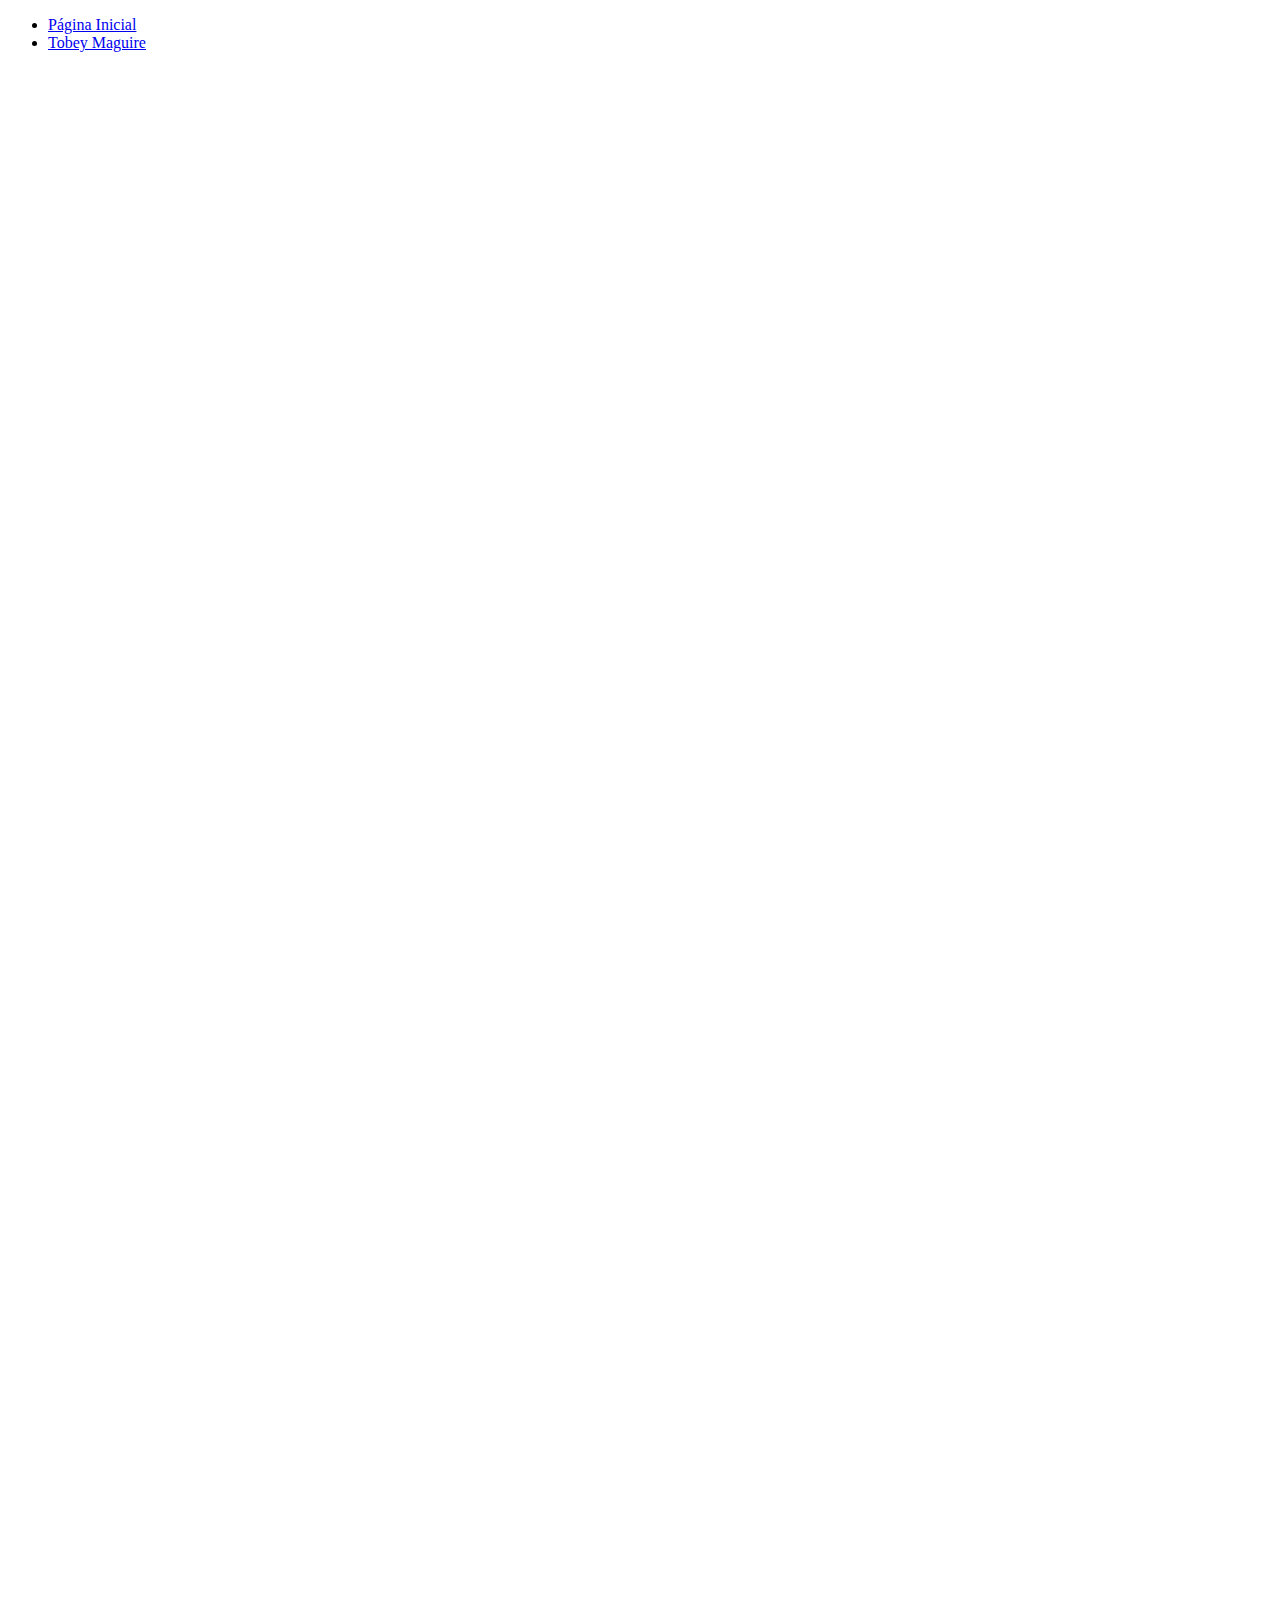
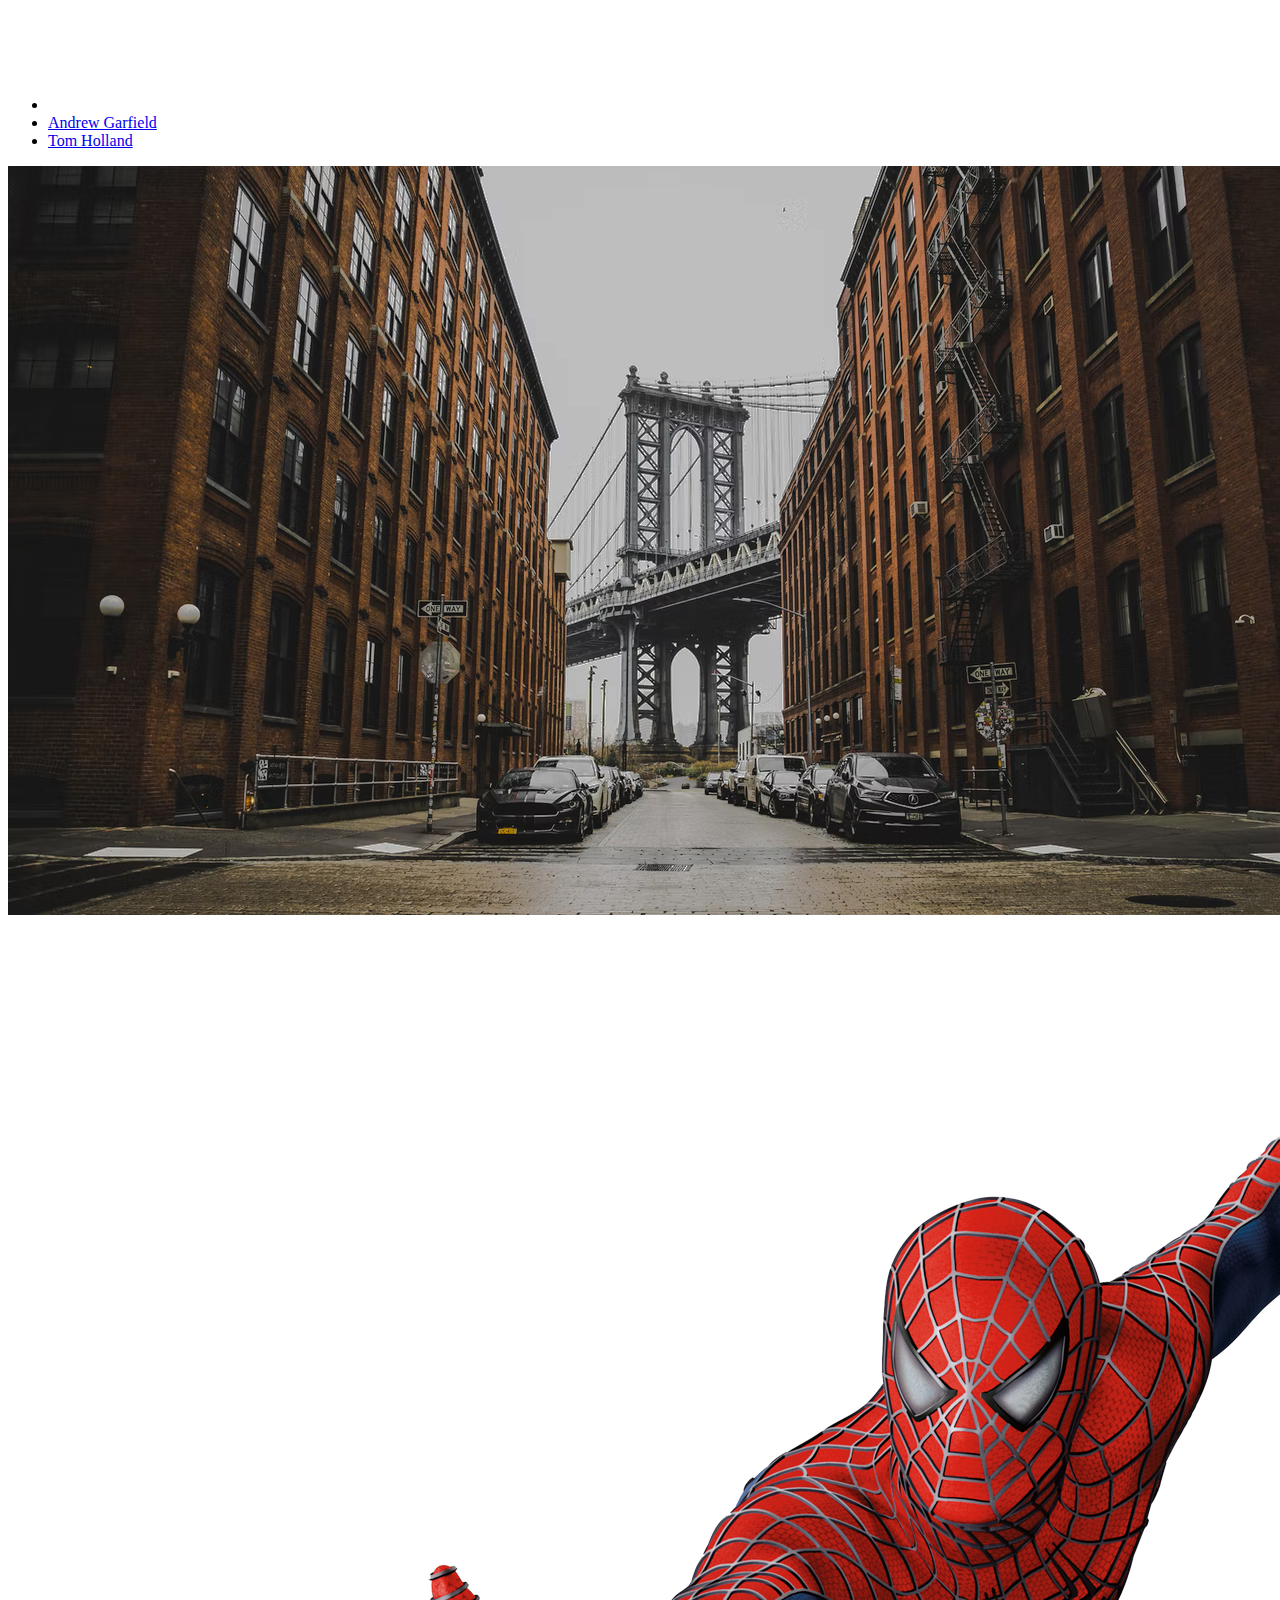
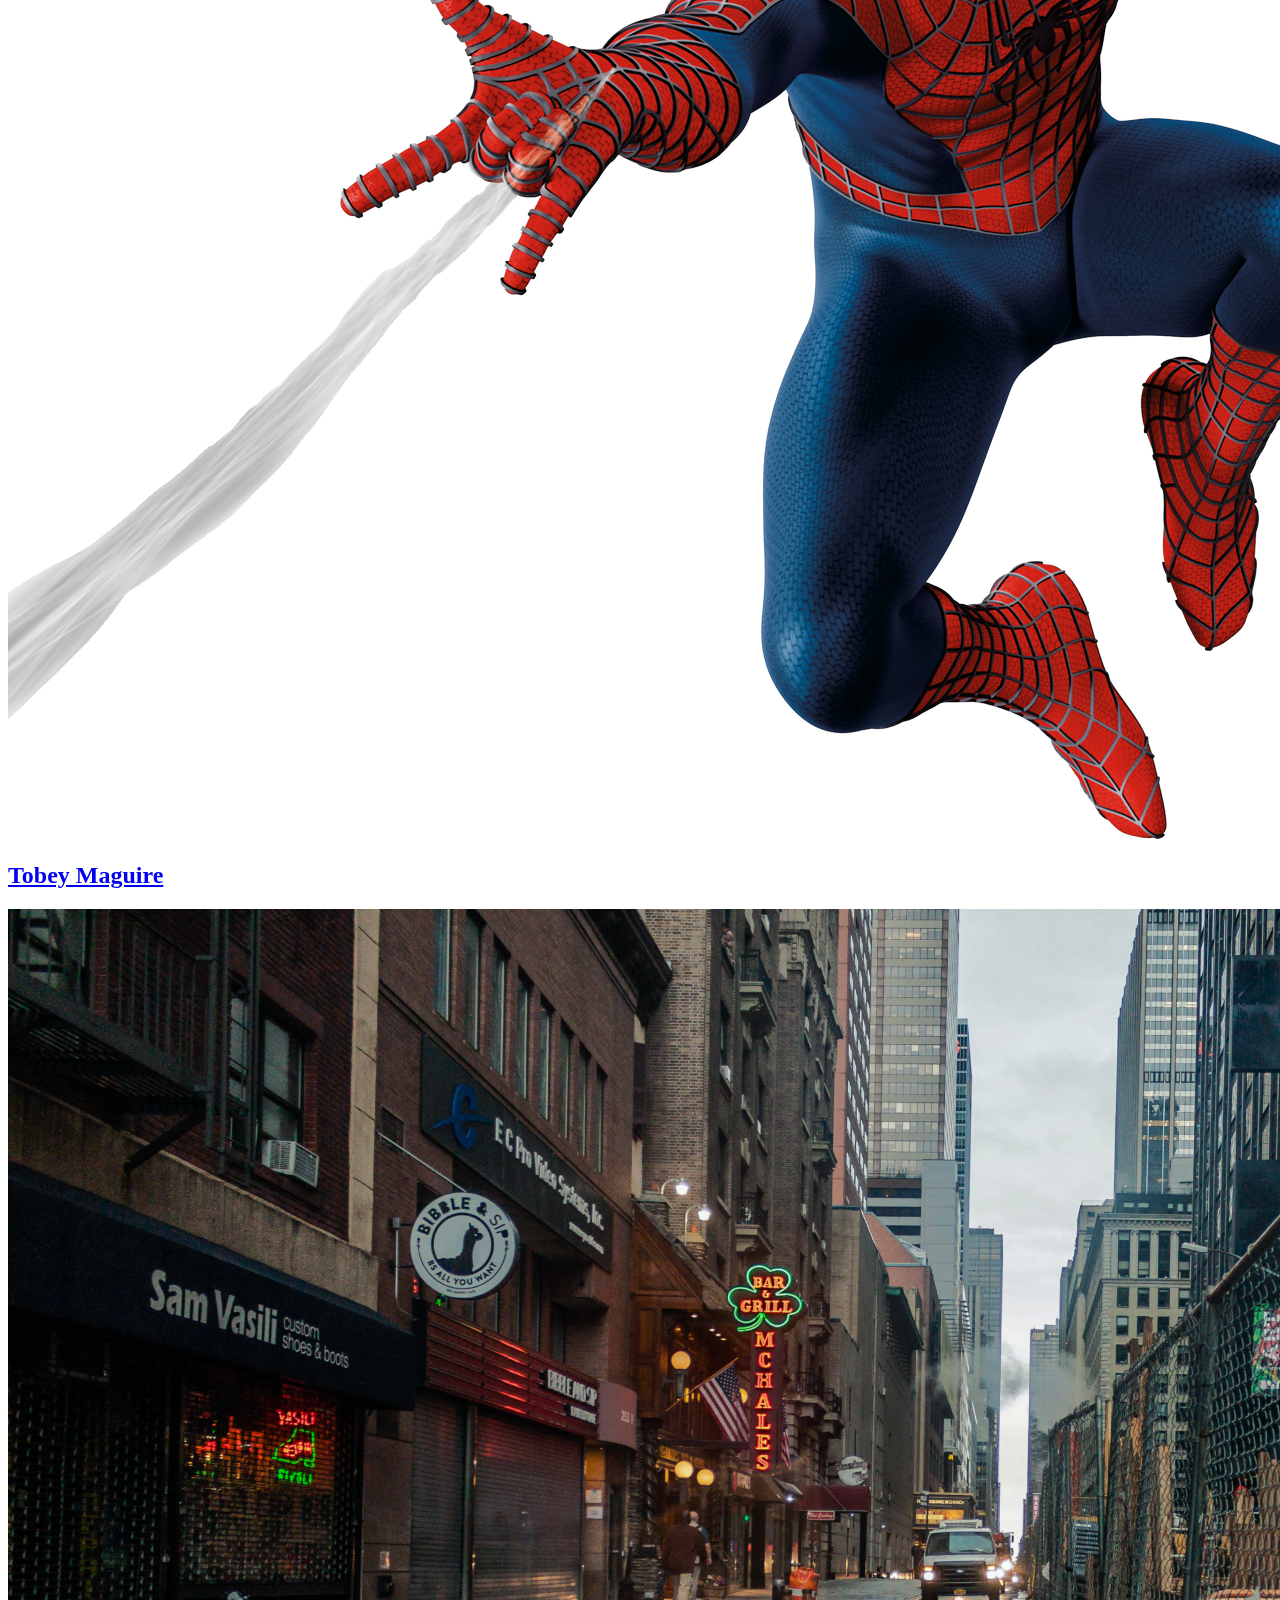
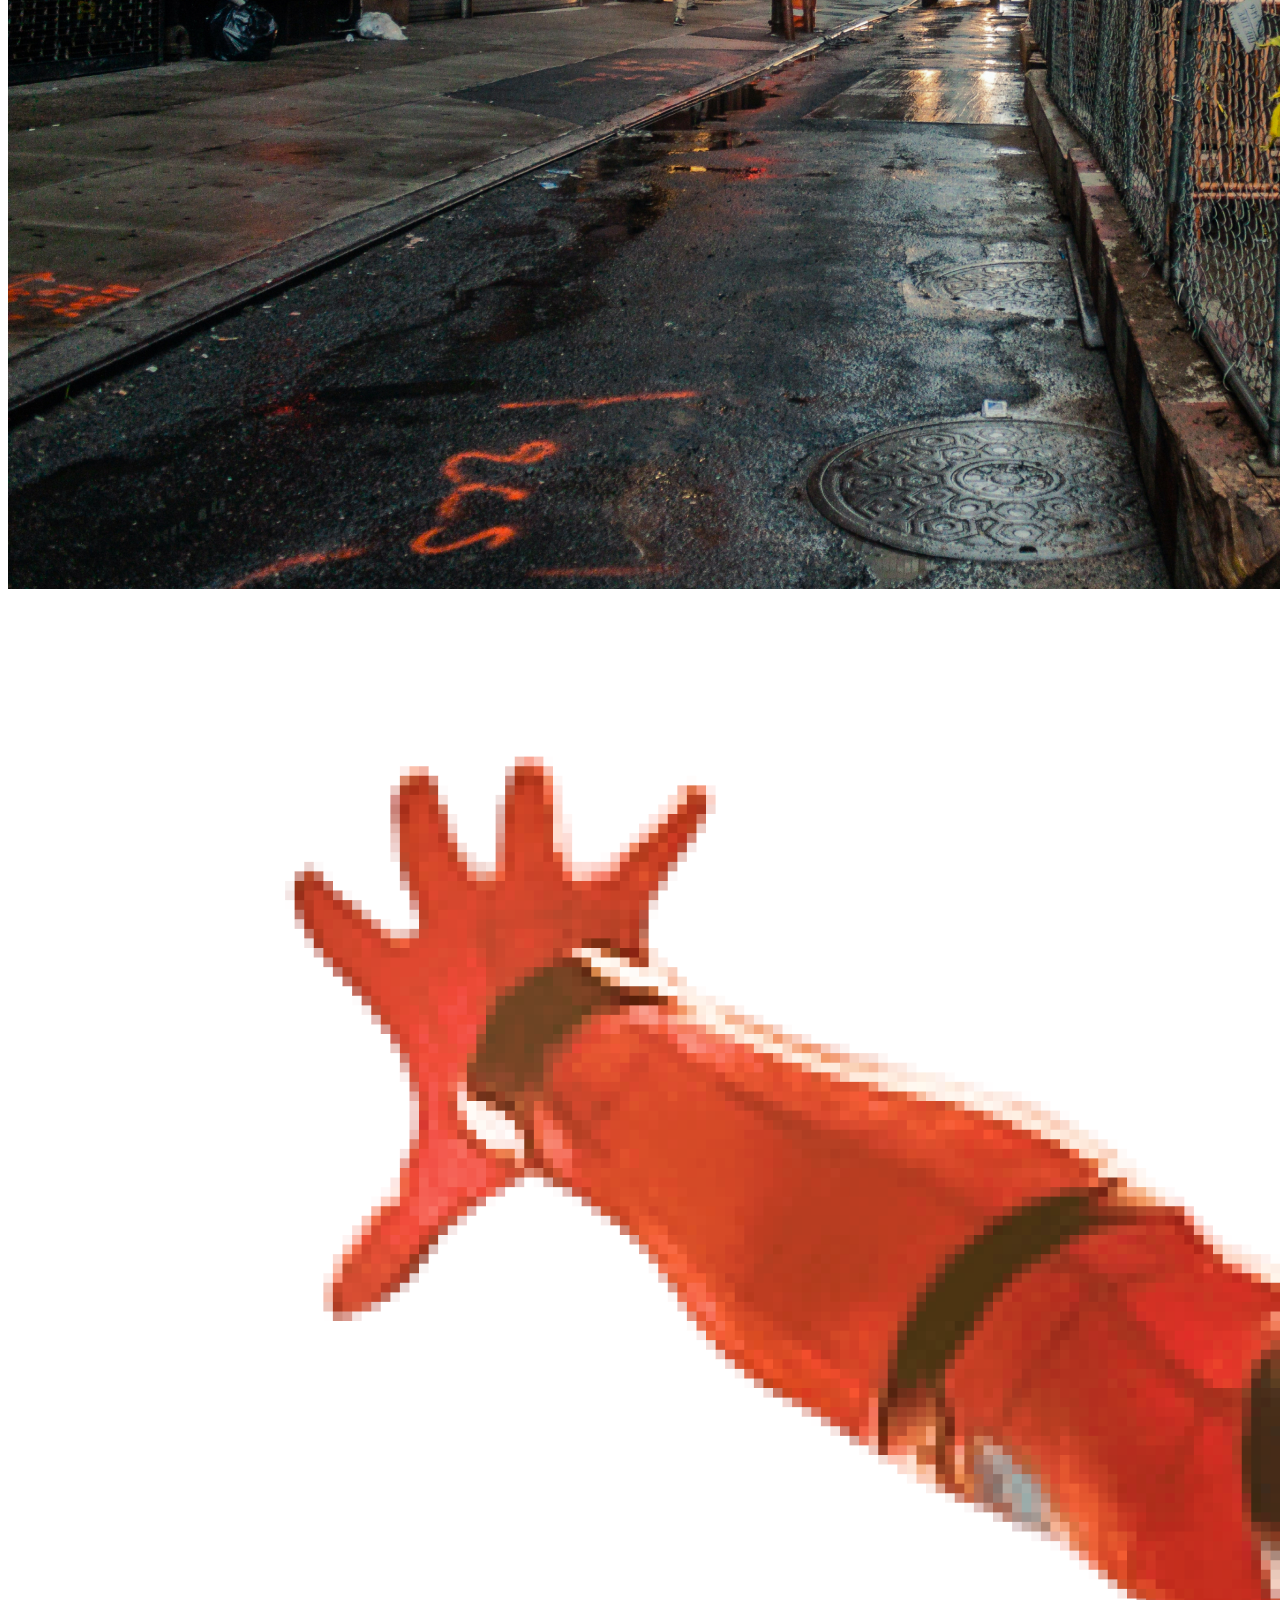
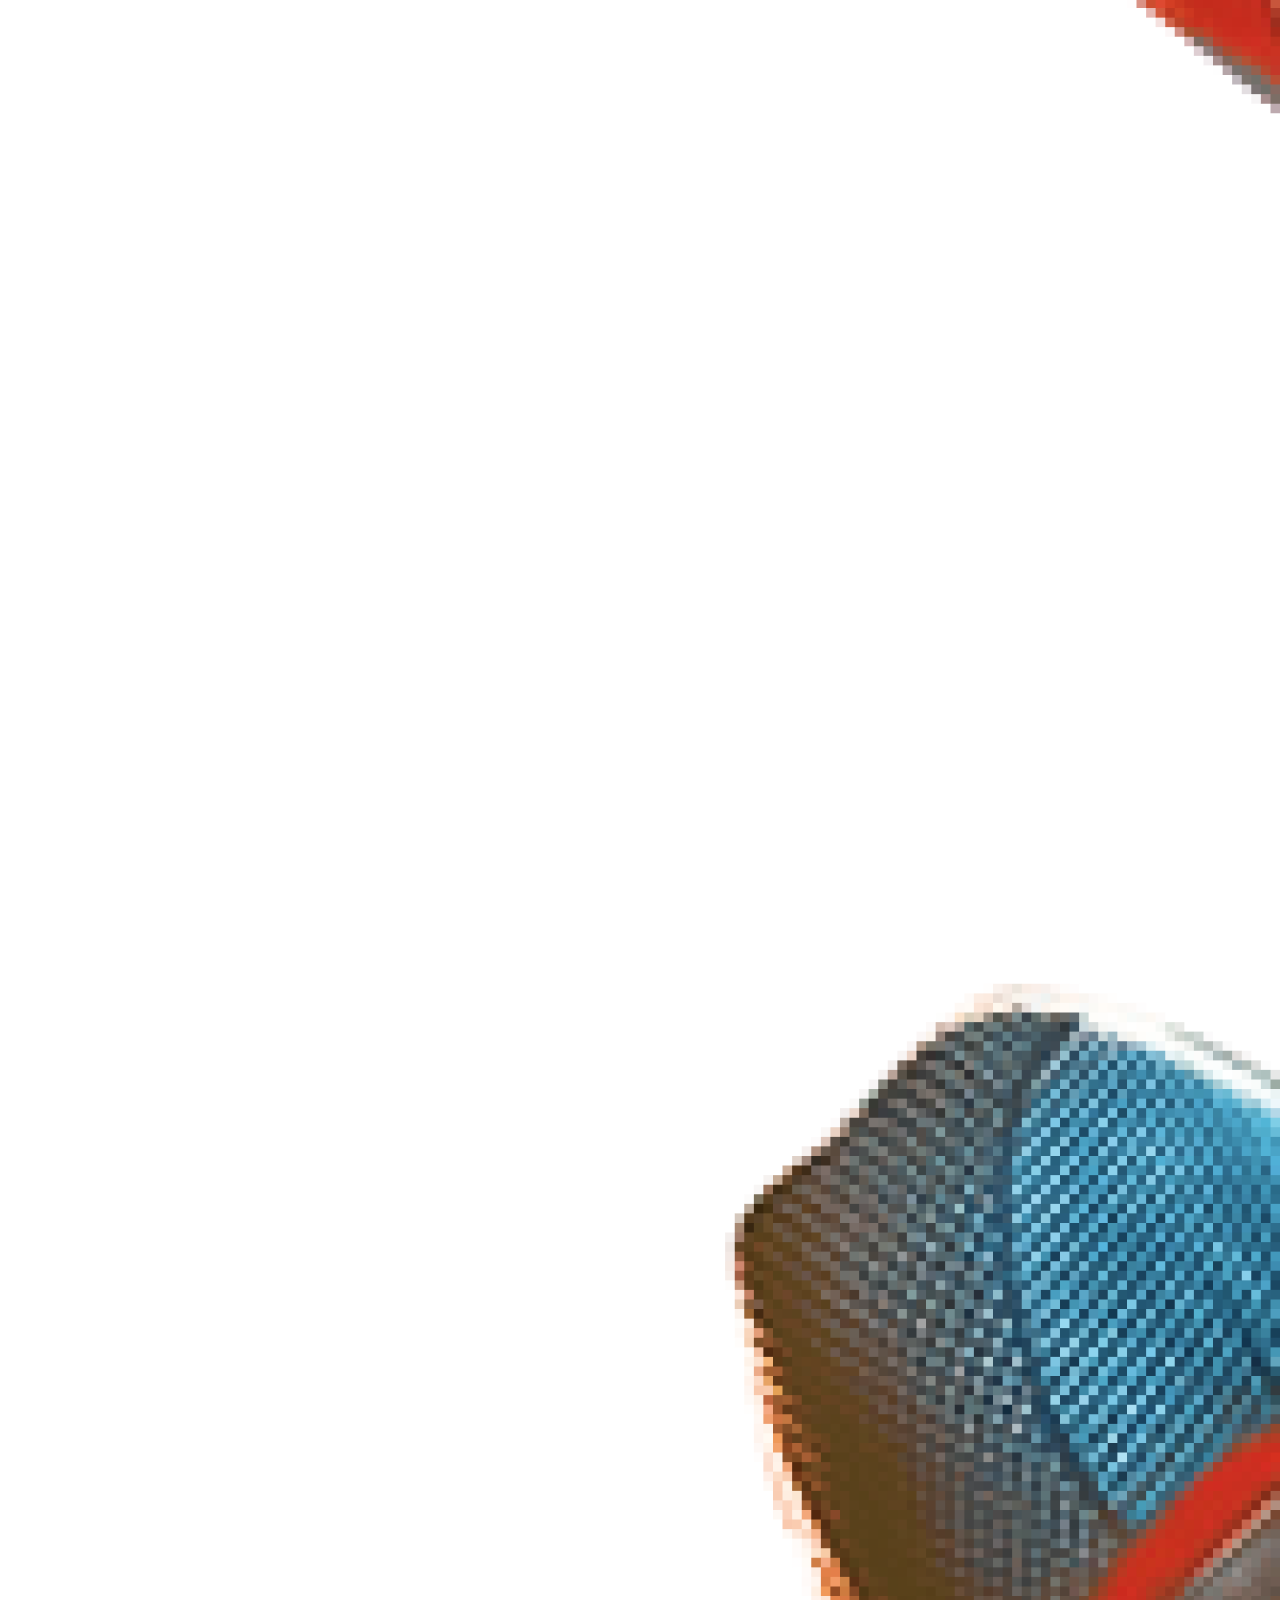
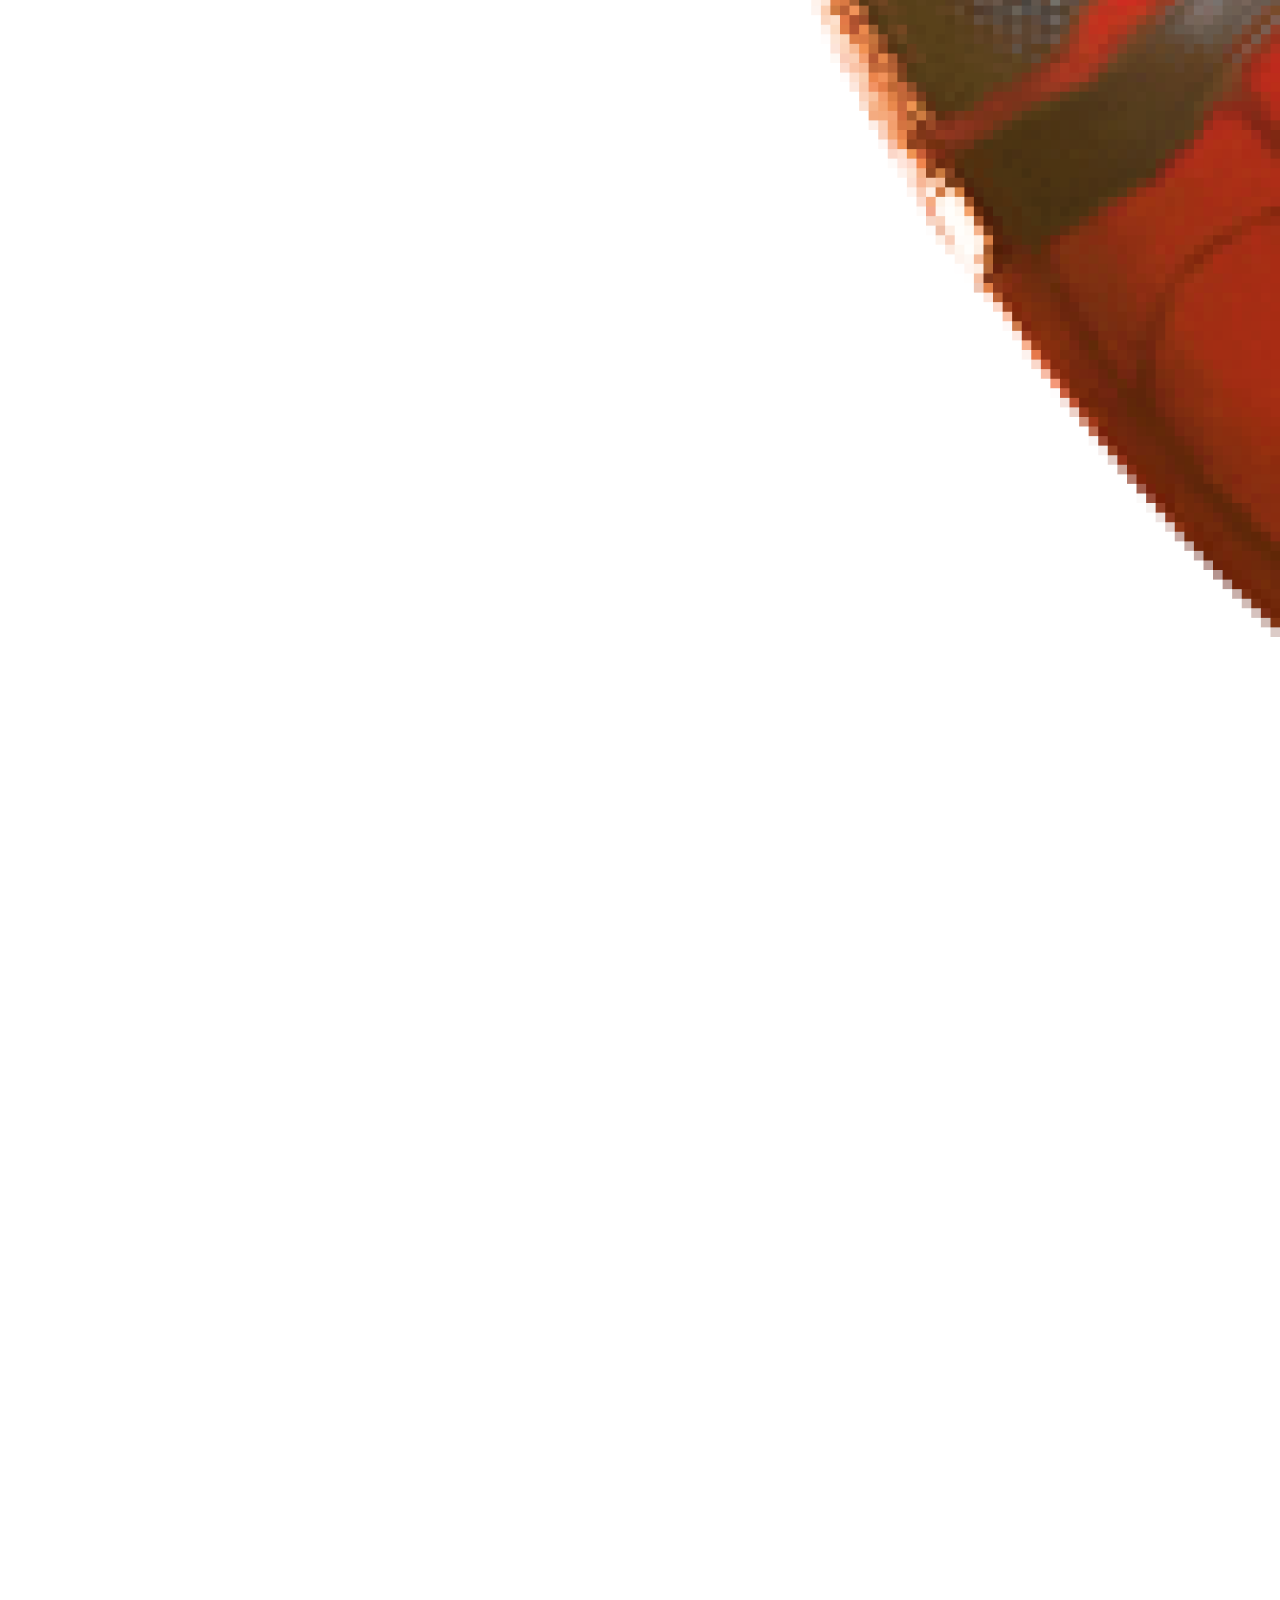
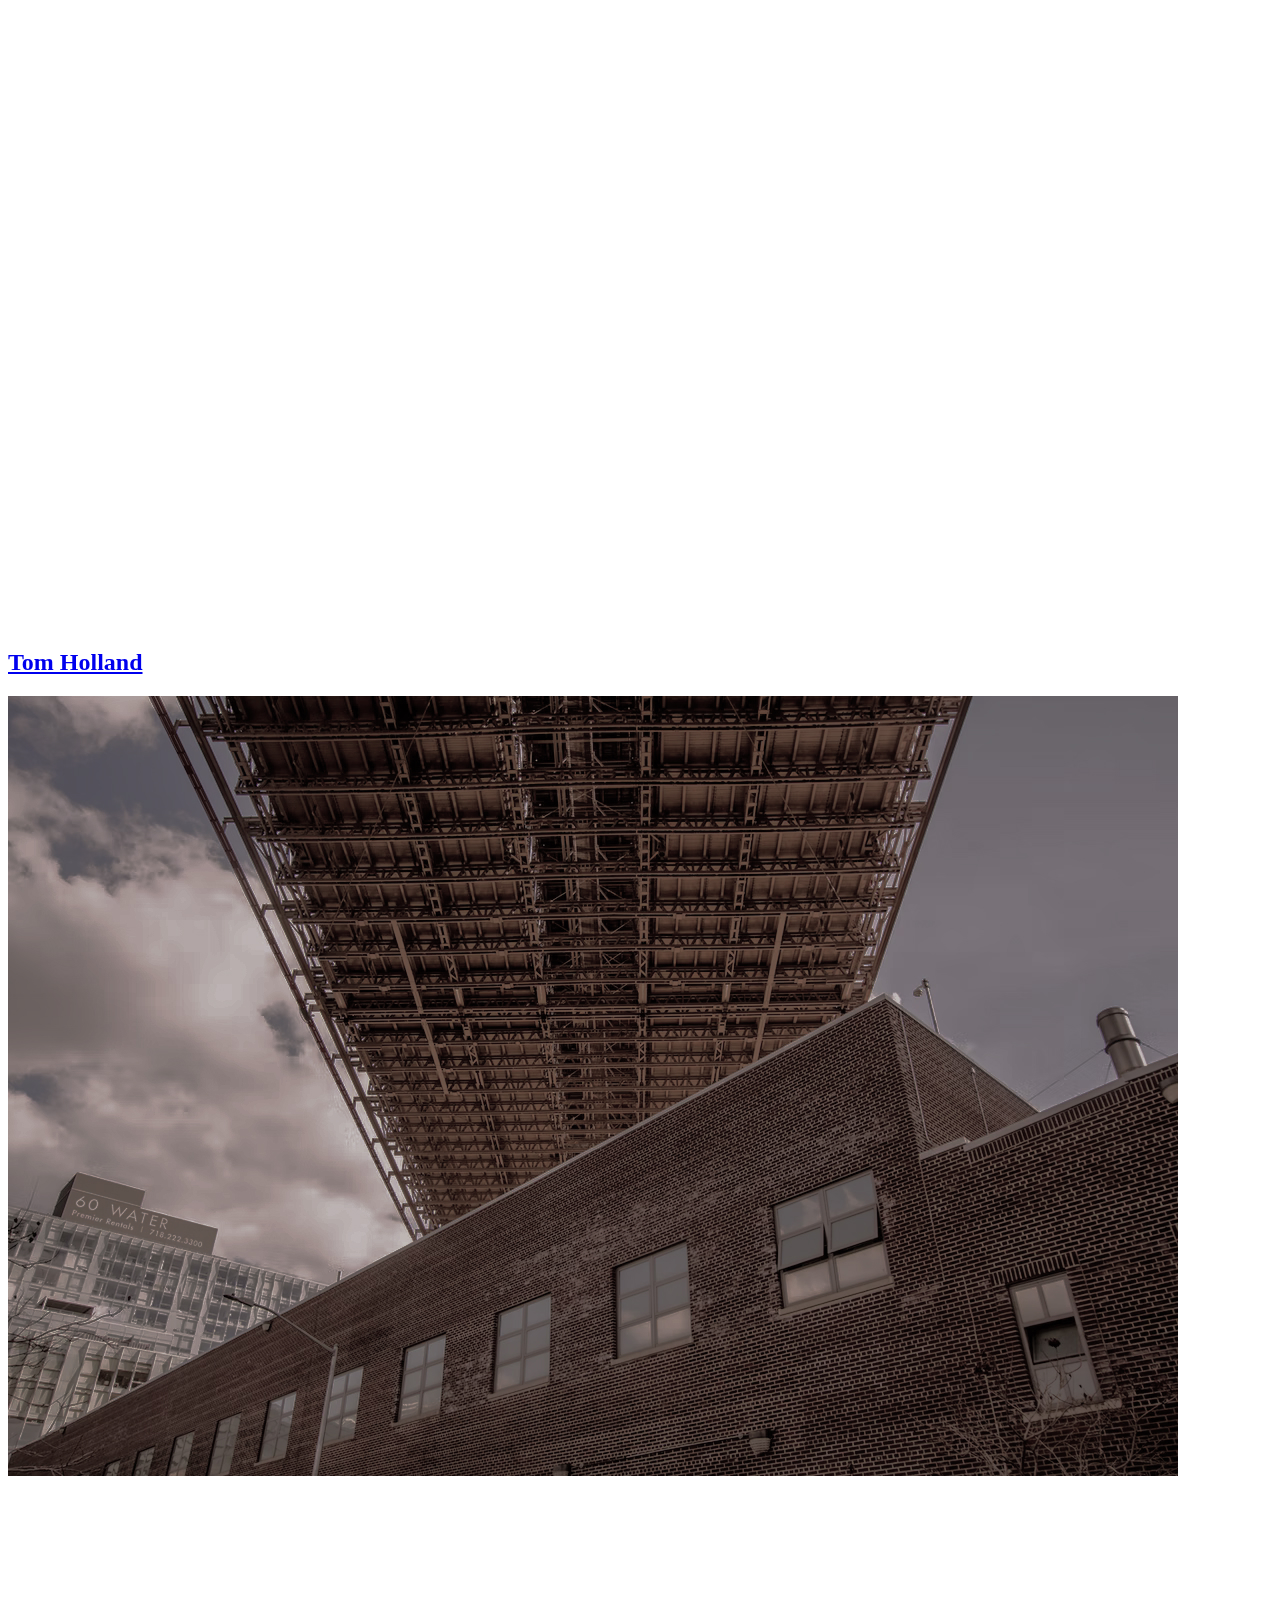
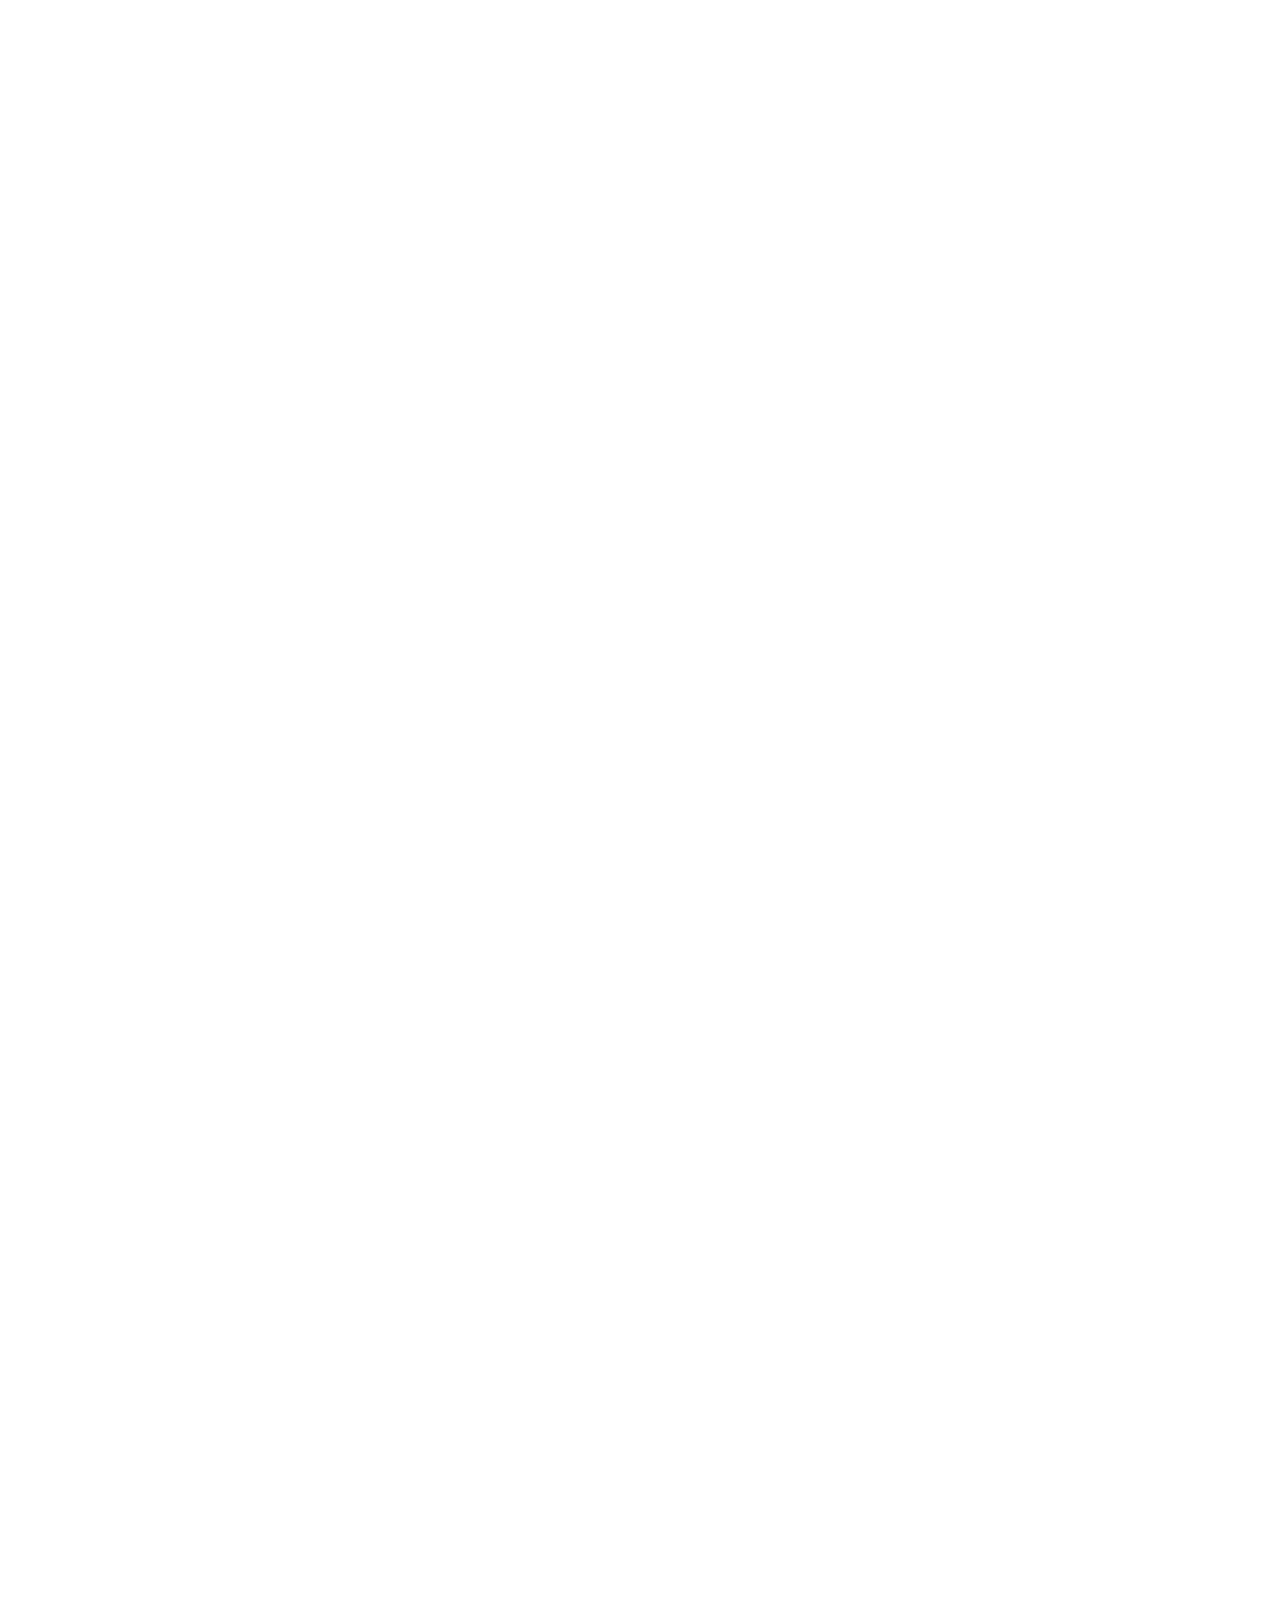
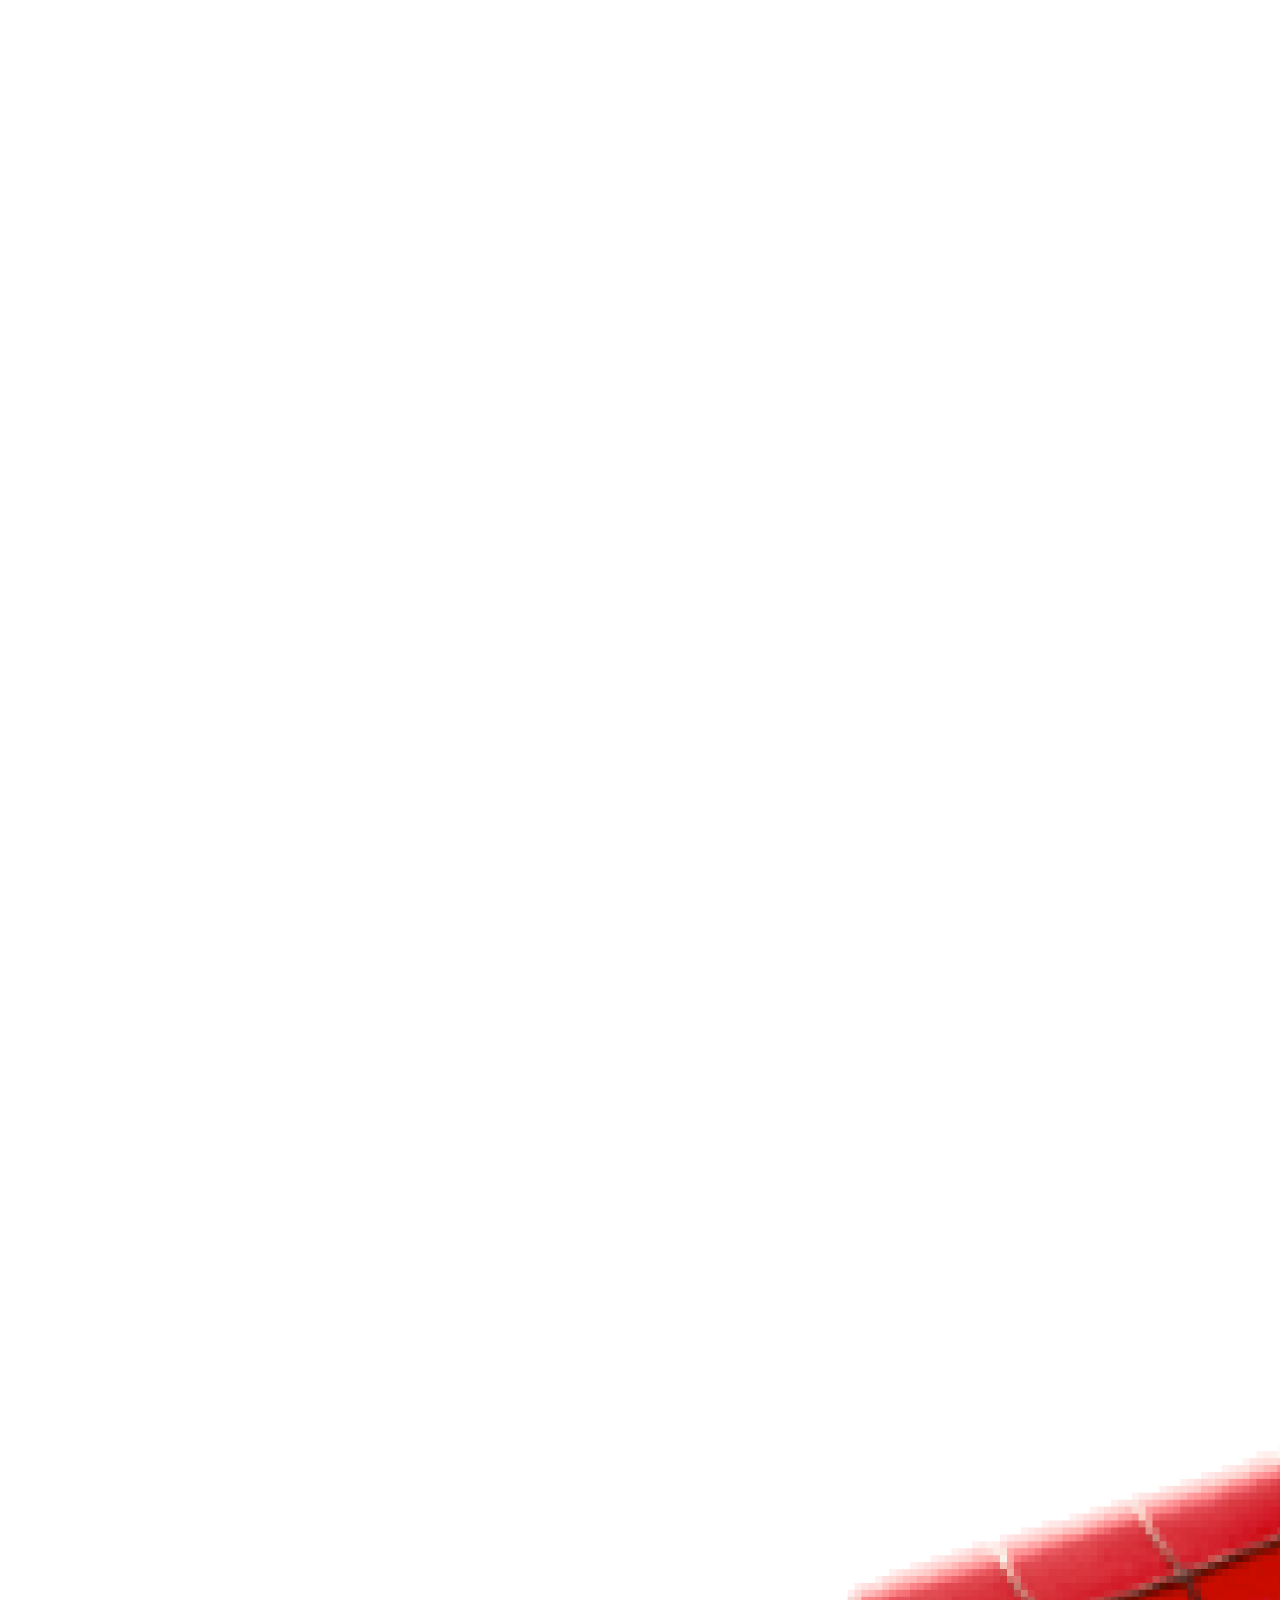
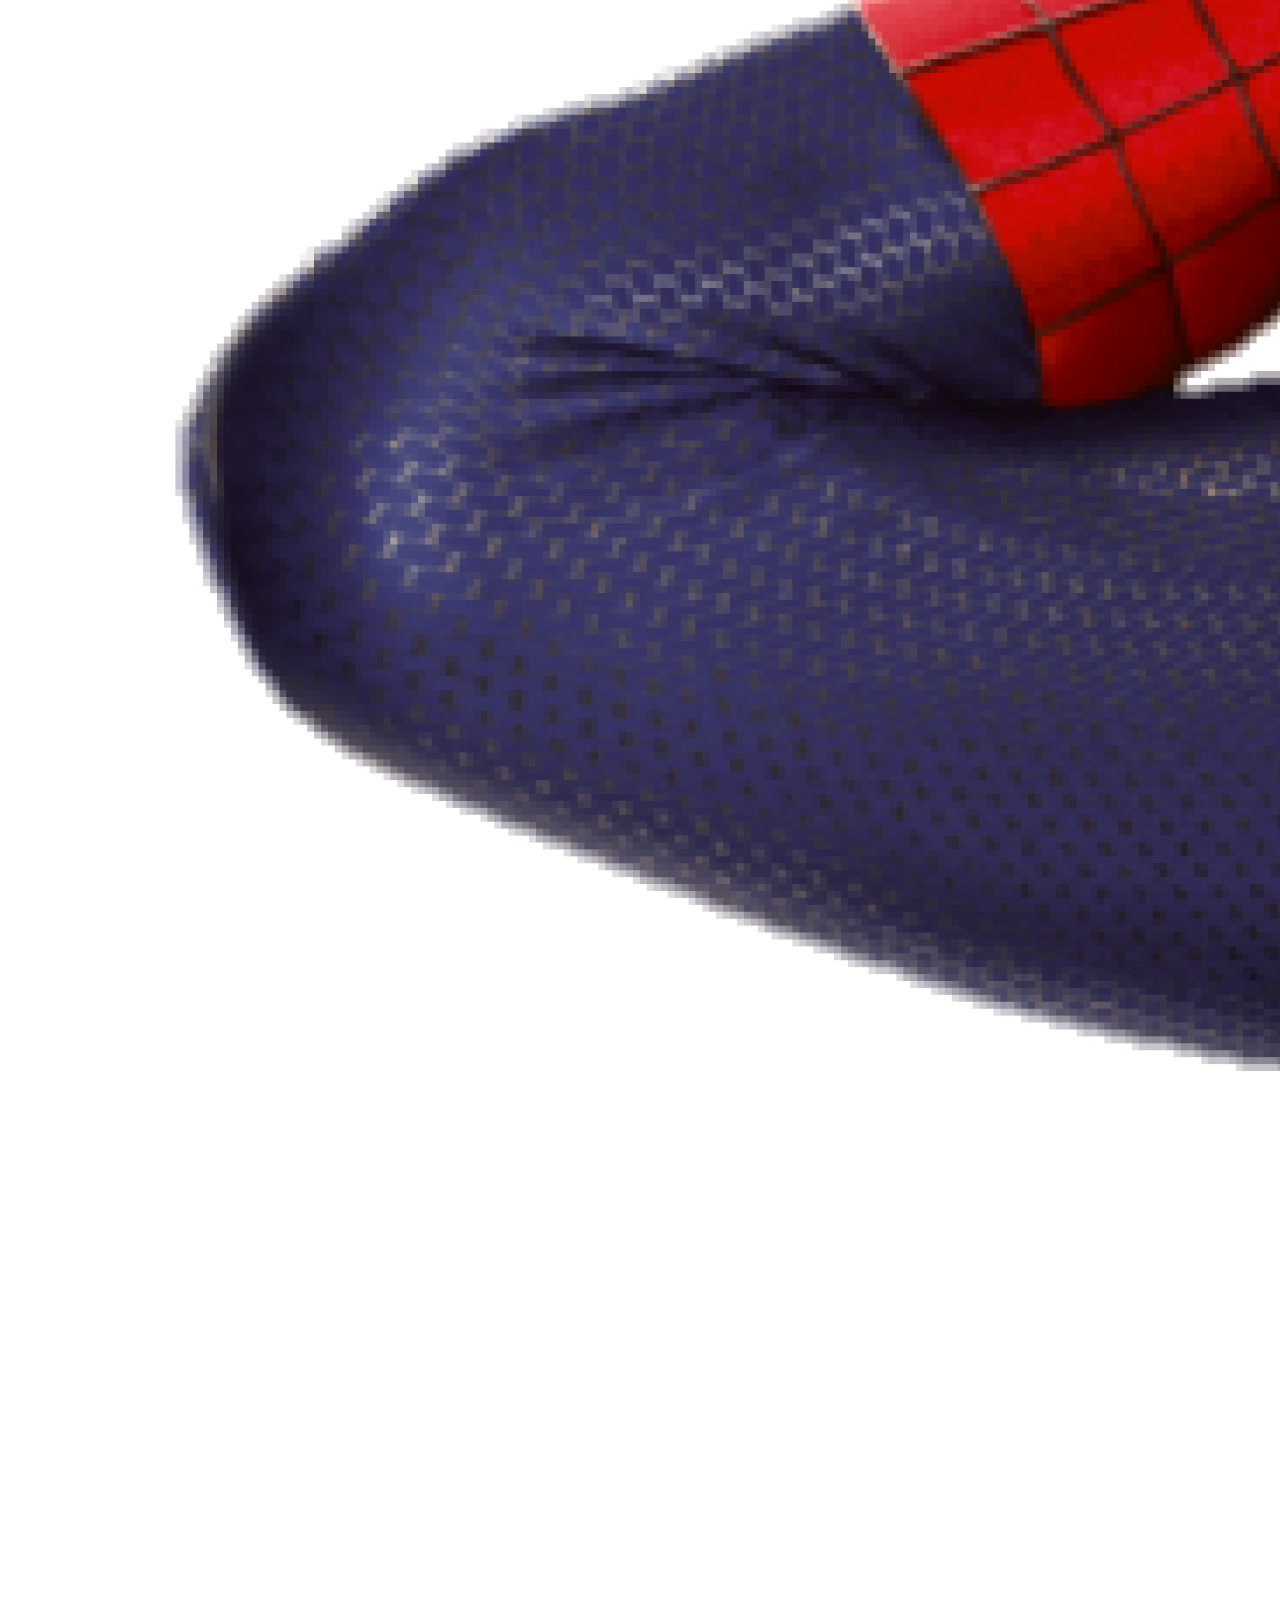
==== index.html @ 58541910 "Update index.html" ====
<!DOCTYPE html>
<html lang="en">

<head>
  <meta charset="UTF-8">
  <meta http-equiv="X-UA-compatible" content="IE=edge">
  <meta name="viewport" content="width=device-width, initial-scale=1.0">
  <link rel="stylesheet" href="/assets/css/home-page-styles.css"">
  <script src="/asset/script/index.js"></script>
  <link rel="icon" href="/asset/images/icons/spider.svg">
  <title>Spider-Man | Multiversos</title>
</head>

<body>
  <nav class="s-menu">
    <ul>
      <li class="s-menu__item">
        <a href="/">Página Inicial</a>
      </li>
      <li class="s-menu__item">
        <a href="/">Tobey Maguire</a>
      </li>
      <li class="s-menu__item s-menu__icon">
        <img src="/asset/images/icons/spider.svg" alt="">
      </li>
      <li class="s-menu__item">
        <a href="/">Andrew Garfield</a>
      </li>
      <li class="s-menu__item">
        <a href="/">Tom Holland</a>
      </li>

    </ul>
  </nav>
  <div class="s-container">
    <div class="s-cards-carousel" style="transform: translateZ(-40vw) rotateY(0deg);">
      <a href="/pages/tobei-maguire/spiderman1.html" class="s-card" id="spider-man-01">
        <img class="s-card__background" src="/asset/images/pic-sm-bg-01.jpg" alt="">
        <img class="s-card__image" src="/asset/images/spider-man-01.png" alt="Tobey">
        <h2 class="s-card__title">Tobey Maguire</h2>
      </a>
      <a href="/pages/tom-holland/spiderman3.html" class="s-card" id="spider-man-03">
        <img class="s-card__background" src="/asset/images/pic-sm-bg-02.jpg" alt="">
        <img class="s-card__image" src="/asset/images/spider-man-02.png" alt="Tom">
        <h2 class="s-card__title">Tom Holland</h2>
      </a>
      <a href="/pages/andrew-garfield/spiderman2.html" class="s-card" id="spider-man-02">
        <img class="s-card__background" src="/asset/images/pic-sm-bg-03.jpg" alt="">
        <img class="s-card__image" src="/asset/images/spider-man-03.png" alt="Andrew">
        <h2 class="s-card__title">Andrew Garfield</h2>
      </a>

    </div>
  </div>

  <div class="s-controller">
    <div id="1" onclick="selectCarouselItem(this)" class="s-controller__button s-controller__button--active">
      01
    </div>
    <div id="2" onclick="selectCarouselItem(this)" class="s-controller__button">
      02
    </div>
    <div id="3" onclick="selectCarouselItem(this)" class="s-controller__button">
      03
    </div>

    <div class="s-controller__line"></div>
  </div>
</body>

</html>
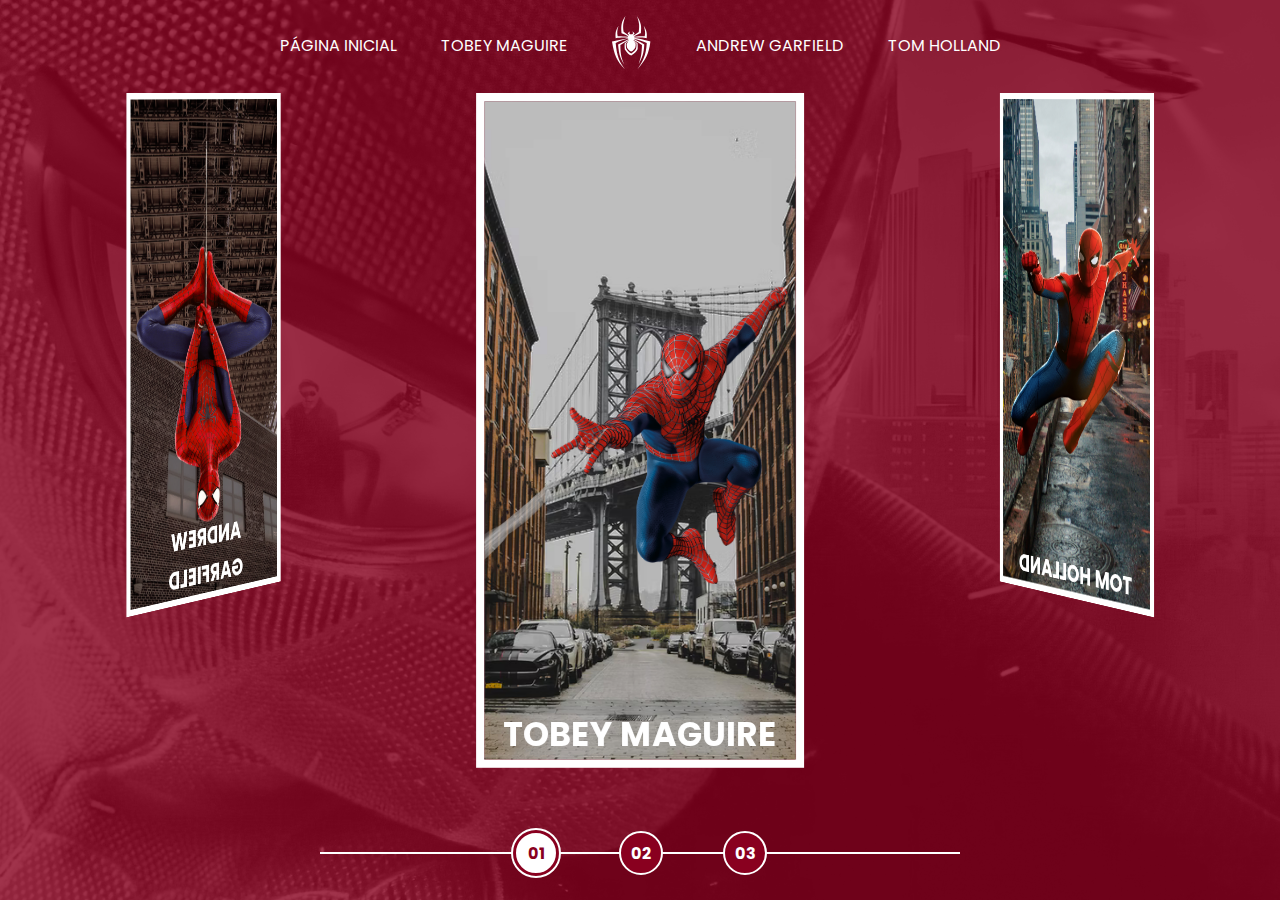
==== commit ca0abaf3: "Update index.html" ====
--- a/index.html
+++ b/index.html
@@ -5,7 +5,7 @@
   <meta charset="UTF-8">
   <meta http-equiv="X-UA-compatible" content="IE=edge">
   <meta name="viewport" content="width=device-width, initial-scale=1.0">
-  <link rel="stylesheet" href="/assets/css/home-page-styles.css"">
+  <link rel="stylesheet" href="asset/css/home-page-styles.css"">
   <script src="/asset/script/index.js"></script>
   <link rel="icon" href="/asset/images/icons/spider.svg">
   <title>Spider-Man | Multiversos</title>
--- a/asset/css/home-page-styles.css
+++ b/asset/css/home-page-styles.css
@@ -0,0 +1,193 @@
+@import url('/asset/css/reset.css');
+@import url('/asset/css/global.css');
+
+body {
+    background-color: var(--primary-color);
+}
+
+body::before {
+    content: "";
+    background-image: url('/asset/images/spider-man-background.jpg');
+    background-repeat: no-repeat;
+    background-position: center;
+    background-size: cover;
+    width: 100%;
+    height: 100%;
+    position: absolute;
+    opacity: 0.2;
+    transition: background-image 1s ease-in-out, opacity 1s ease-in-out;
+}
+
+.s-menu {
+    padding: 1rem 0;
+    width: 100%;
+    text-align: center;
+    position: relative;
+}
+
+.s-menu__item {
+    display: inline-block;
+    text-transform: uppercase;
+    margin: 0 1.25rem;
+}
+
+.s-menu__icon {
+    width: 2.5rem;
+    margin: 0 1.25rem;
+    vertical-align: middle;
+}
+
+.s-container {
+    position: relative;
+    display: flex;
+    align-items: center;
+    justify-content: space-evenly;
+    perspective: 3000px;
+}
+
+.s-card {
+    border: 0.5rem solid white;
+    width: 100%;
+    height: 70vh;
+    position: absolute;
+    transition: filter .5s ease-in-out
+}
+
+.s-card:nth-child(1) {
+    transform: rotateY(0deg) translateZ(50vw);
+}
+
+.s-card:nth-child(2) {
+    transform: rotateY(120deg) translateZ(50vw);
+}
+
+.s-card:nth-child(3) {
+    transform: rotateY(240deg) translateZ(50vw);
+}
+
+.s-card:nth-child(4) {
+    transform: rotateY(360deg) translateZ(50vw);
+}
+
+
+
+
+.s-card__background {
+    width: 100%;
+    height: 100%;
+    object-fit: cover;
+    position: absolute;
+    opacity: 1;
+    transition: opacity 1s ease-in-out;
+}
+
+.s-card__image {
+    width: 100%;
+    height: 100%;
+    object-fit: contain;
+    position: relative;
+    transition: 1s ease-in-out;
+}
+
+.s-card__title {
+    font-size: 2rem;
+    text-transform: uppercase;
+    text-align: center;
+    position: absolute;
+    width: 100%;
+    bottom: 0;
+    transition: bottom 1s ease-in-out;
+}
+
+.s-controller {
+    position: absolute;
+    display: flex;
+    justify-content: center;
+    align-items: center;
+    margin-top: 3rem;
+    bottom: 1.5rem;
+    width: 100%;
+}
+
+.s-controller__button {
+    display: flex;
+    align-items: center;
+    justify-content: center;
+    width: 2.5rem;
+    height: 2.5rem;
+    border: 2px solid white;
+    border-radius: 50%;
+    background-color: var(--primary-color);
+    text-align: center;
+    font-size: 1rem;
+    font-weight: bold;
+    cursor: pointer;
+    z-index: 1;
+    transition: transform 0.3s ease-out;
+}
+
+.s-controller__button:hover {
+    transform: scale(1.1);
+}
+
+.s-controller__button:nth-child(2) {
+    margin: 0 3.75rem;
+}
+
+.s-controller__button--active {
+    background-color: white;
+    color: var(--primary-color);
+    border: 0.1875rem solid var(--primary-color);
+    outline: 0.125rem solid white;
+}
+
+.s-controller__line {
+    background-color: white;
+    width: 50%;
+    height: 2px;
+    position: absolute;
+}
+
+/* hover animation */
+
+.s-card--hovered .s-card__background {
+    cursor: pointer;
+    opacity: 0;
+}
+
+.s-card--hovered .s-card__image {
+    transform: scale(1.4);
+    filter: drop-shadow(30px 10px 4px rgba(0, 0, 0, .5));
+}
+
+body#spider-man-01-hovered::before {
+    background-image: url('/asset/images/pic-sm-bg-01.jpg');
+}
+
+body#spider-man-02-hovered::before {
+    background-image: url('/asset/images/pic-sm-bg-03.jpg');
+}
+
+body#spider-man-03-hovered::before {
+    background-image: url('/asset/images/pic-sm-bg-02.jpg');
+}
+
+body[id^="spider-man-"]::before {
+    opacity: 1;
+}
+
+body[id^="spider-man-"] .s-card:not(.s-card--hovered) {
+    filter: grayscale(85%);
+}
+
+.s-card--hovered .s-card__title {
+    bottom: 45%;
+}
+
+.s-cards-carousel {
+    display: flex;
+    justify-content: center;
+    width: calc(100vw / 3 - 10%);
+    transform-style: preserve-3d;
+    transition: transform 0.4s ease-in;
+}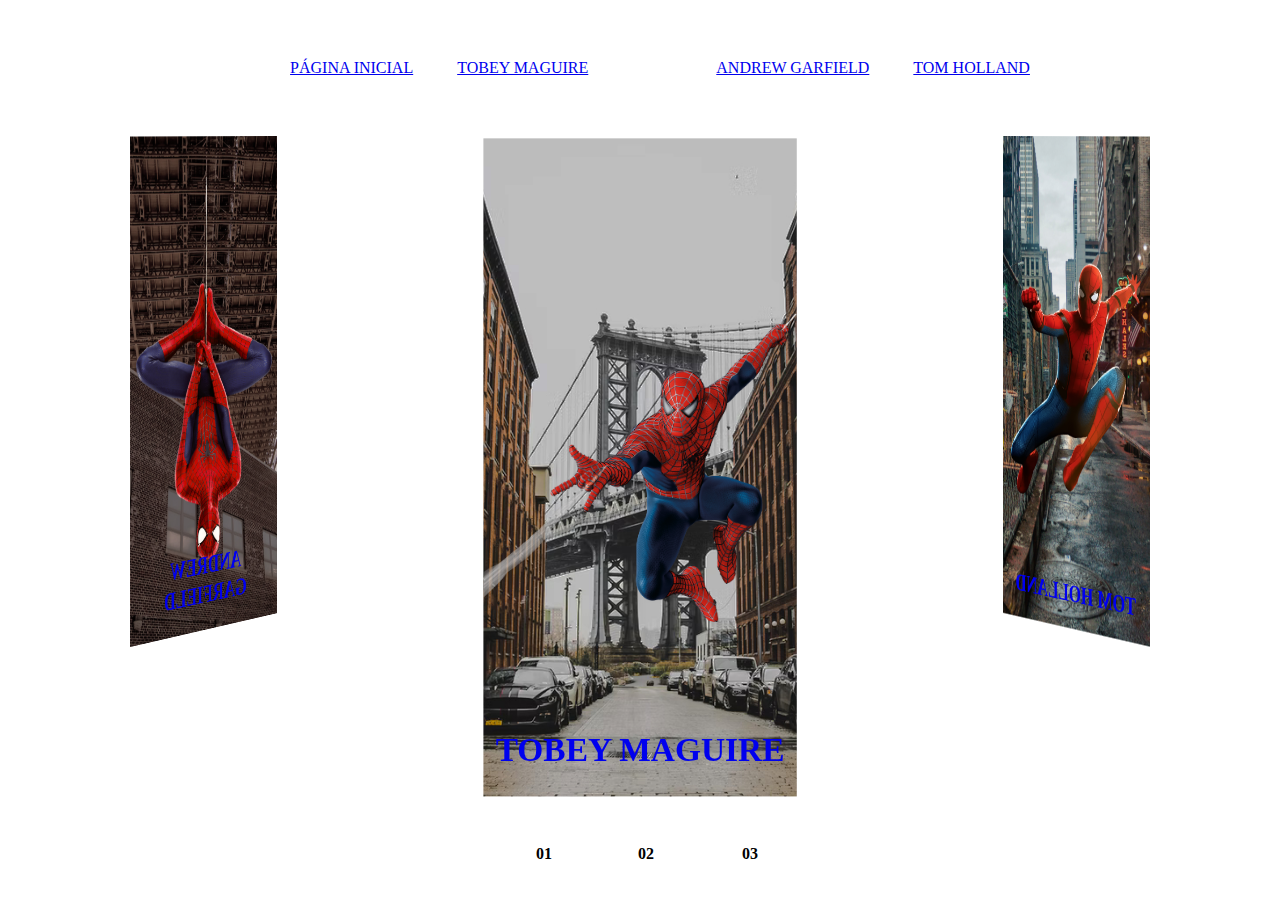
==== commit eeec2157: "Update index.html" ====
--- a/index.html
+++ b/index.html
@@ -6,8 +6,7 @@
   <meta http-equiv="X-UA-compatible" content="IE=edge">
   <meta name="viewport" content="width=device-width, initial-scale=1.0">
   <link rel="stylesheet" href="asset/css/home-page-styles.css"">
-  <script src="/asset/script/index.js"></script>
-  <link rel="icon" href="/asset/images/icons/spider.svg">
+  <link rel="icon" href="../../asset/images/icons/spider.svg">
   <title>Spider-Man | Multiversos</title>
 </head>
 
@@ -21,7 +20,7 @@
         <a href="/">Tobey Maguire</a>
       </li>
       <li class="s-menu__item s-menu__icon">
-        <img src="/asset/images/icons/spider.svg" alt="">
+        <img src="asset/images/icons/spider.svg" alt="">
       </li>
       <li class="s-menu__item">
         <a href="/">Andrew Garfield</a>
@@ -34,19 +33,19 @@
   </nav>
   <div class="s-container">
     <div class="s-cards-carousel" style="transform: translateZ(-40vw) rotateY(0deg);">
-      <a href="/pages/tobei-maguire/spiderman1.html" class="s-card" id="spider-man-01">
-        <img class="s-card__background" src="/asset/images/pic-sm-bg-01.jpg" alt="">
-        <img class="s-card__image" src="/asset/images/spider-man-01.png" alt="Tobey">
+      <a href="pages/tobei-maguire/spiderman1.html" class="s-card" id="spider-man-01">
+        <img class="s-card__background" src="asset/images/pic-sm-bg-01.jpg" alt="">
+        <img class="s-card__image" src="asset/images/spider-man-01.png" alt="Tobey">
         <h2 class="s-card__title">Tobey Maguire</h2>
       </a>
-      <a href="/pages/tom-holland/spiderman3.html" class="s-card" id="spider-man-03">
-        <img class="s-card__background" src="/asset/images/pic-sm-bg-02.jpg" alt="">
-        <img class="s-card__image" src="/asset/images/spider-man-02.png" alt="Tom">
+      <a href="pages/tom-holland/spiderman3.html" class="s-card" id="spider-man-03">
+        <img class="s-card__background" src="asset/images/pic-sm-bg-02.jpg" alt="">
+        <img class="s-card__image" src="asset/images/spider-man-02.png" alt="Tom">
         <h2 class="s-card__title">Tom Holland</h2>
       </a>
-      <a href="/pages/andrew-garfield/spiderman2.html" class="s-card" id="spider-man-02">
-        <img class="s-card__background" src="/asset/images/pic-sm-bg-03.jpg" alt="">
-        <img class="s-card__image" src="/asset/images/spider-man-03.png" alt="Andrew">
+      <a href="pages/andrew-garfield/spiderman2.html" class="s-card" id="spider-man-02">
+        <img class="s-card__background" src="asset/images/pic-sm-bg-03.jpg" alt="">
+        <img class="s-card__image" src="asset/images/spider-man-03.png" alt="Andrew">
         <h2 class="s-card__title">Andrew Garfield</h2>
       </a>
 
@@ -67,5 +66,5 @@
     <div class="s-controller__line"></div>
   </div>
 </body>
-
+<script src="asset/script/index.js"></script>
 </html>
--- a/asset/css/home-page-styles.css
+++ b/asset/css/home-page-styles.css
@@ -1,5 +1,5 @@
-@import url('/asset/css/reset.css');
-@import url('/asset/css/global.css');
+@import url('asset/css/reset.css');
+@import url('asset/css/global.css');
 
 body {
     background-color: var(--primary-color);
@@ -7,7 +7,7 @@
 
 body::before {
     content: "";
-    background-image: url('/asset/images/spider-man-background.jpg');
+    background-image: url('asset/images/spider-man-background.jpg');
     background-repeat: no-repeat;
     background-position: center;
     background-size: cover;
@@ -161,15 +161,15 @@
 }
 
 body#spider-man-01-hovered::before {
-    background-image: url('/asset/images/pic-sm-bg-01.jpg');
+    background-image: url('asset/images/pic-sm-bg-01.jpg');
 }
 
 body#spider-man-02-hovered::before {
-    background-image: url('/asset/images/pic-sm-bg-03.jpg');
+    background-image: url('asset/images/pic-sm-bg-03.jpg');
 }
 
 body#spider-man-03-hovered::before {
-    background-image: url('/asset/images/pic-sm-bg-02.jpg');
+    background-image: url('asset/images/pic-sm-bg-02.jpg');
 }
 
 body[id^="spider-man-"]::before {
@@ -190,4 +190,4 @@
     width: calc(100vw / 3 - 10%);
     transform-style: preserve-3d;
     transition: transform 0.4s ease-in;
-}+}
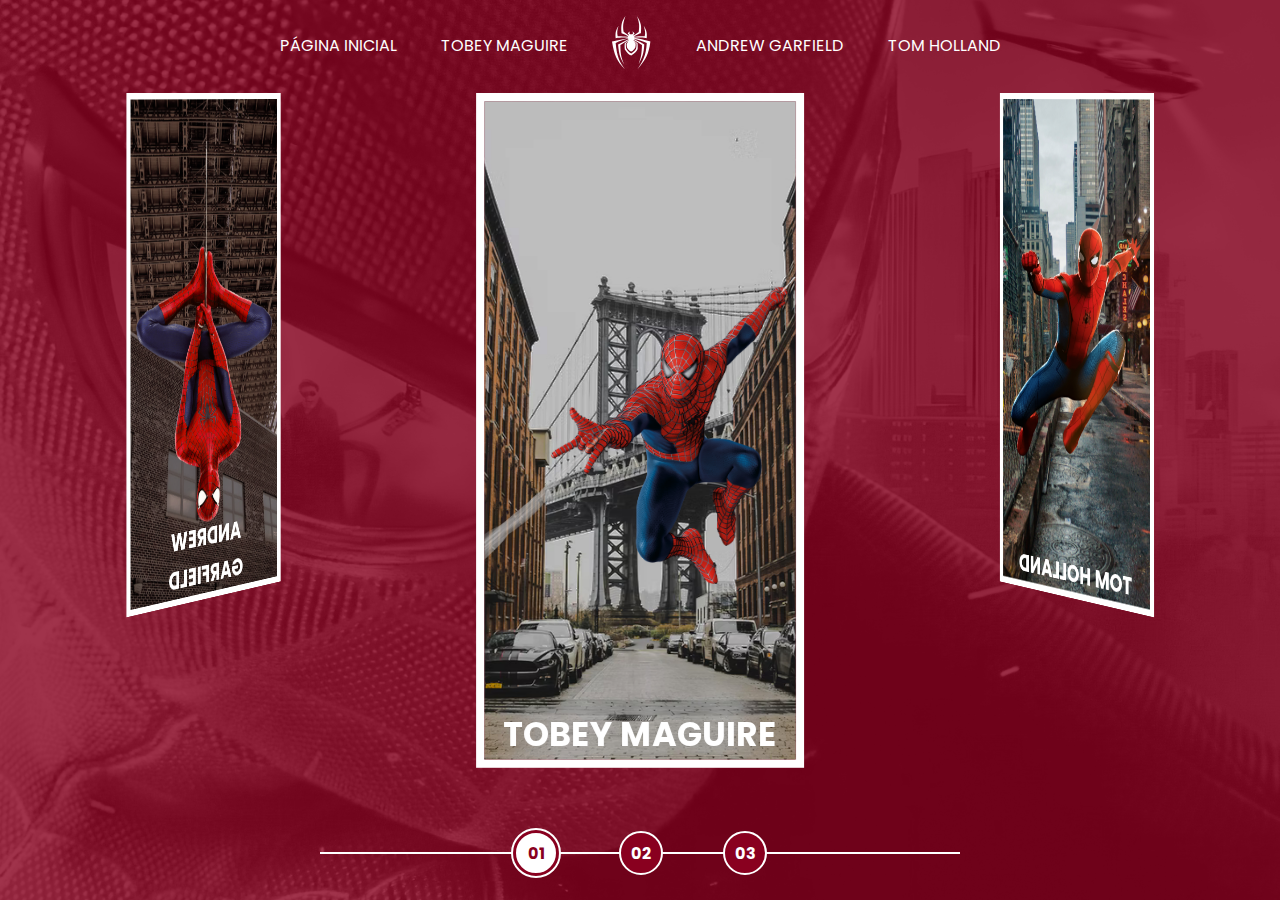
==== commit be6bd1dc: "Update index.html" ====
--- a/index.html
+++ b/index.html
@@ -6,7 +6,7 @@
   <meta http-equiv="X-UA-compatible" content="IE=edge">
   <meta name="viewport" content="width=device-width, initial-scale=1.0">
   <link rel="stylesheet" href="asset/css/home-page-styles.css"">
-  <link rel="icon" href="../../asset/images/icons/spider.svg">
+  <link rel="icon" href="../asset/images/icons/spider.svg">
   <title>Spider-Man | Multiversos</title>
 </head>
 
--- a/asset/css/home-page-styles.css
+++ b/asset/css/home-page-styles.css
@@ -1,5 +1,5 @@
-@import url('asset/css/reset.css');
-@import url('asset/css/global.css');
+@import url('/../asset/css/reset.css');
+@import url('/../asset/css/global.css');
 
 body {
     background-color: var(--primary-color);
@@ -7,7 +7,7 @@
 
 body::before {
     content: "";
-    background-image: url('asset/images/spider-man-background.jpg');
+    background-image: url('/../asset/images/spider-man-background.jpg');
     background-repeat: no-repeat;
     background-position: center;
     background-size: cover;
